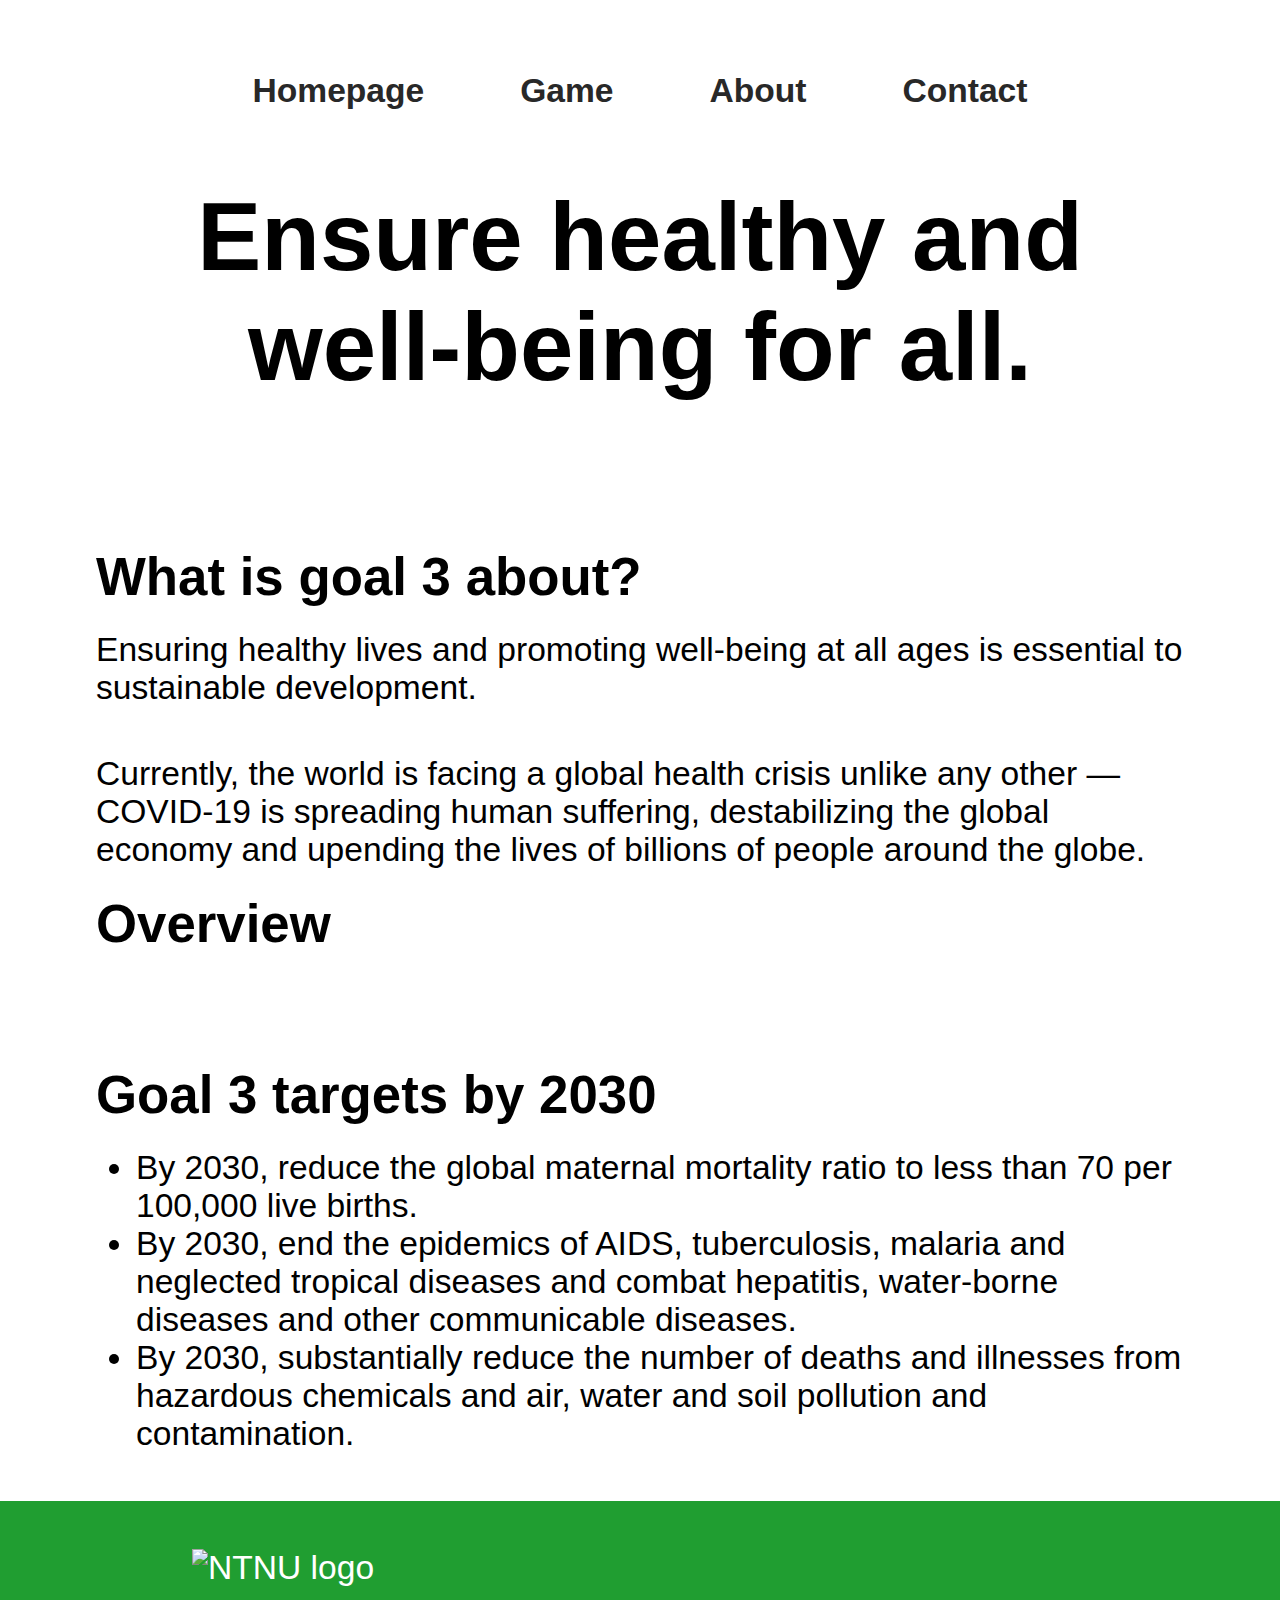
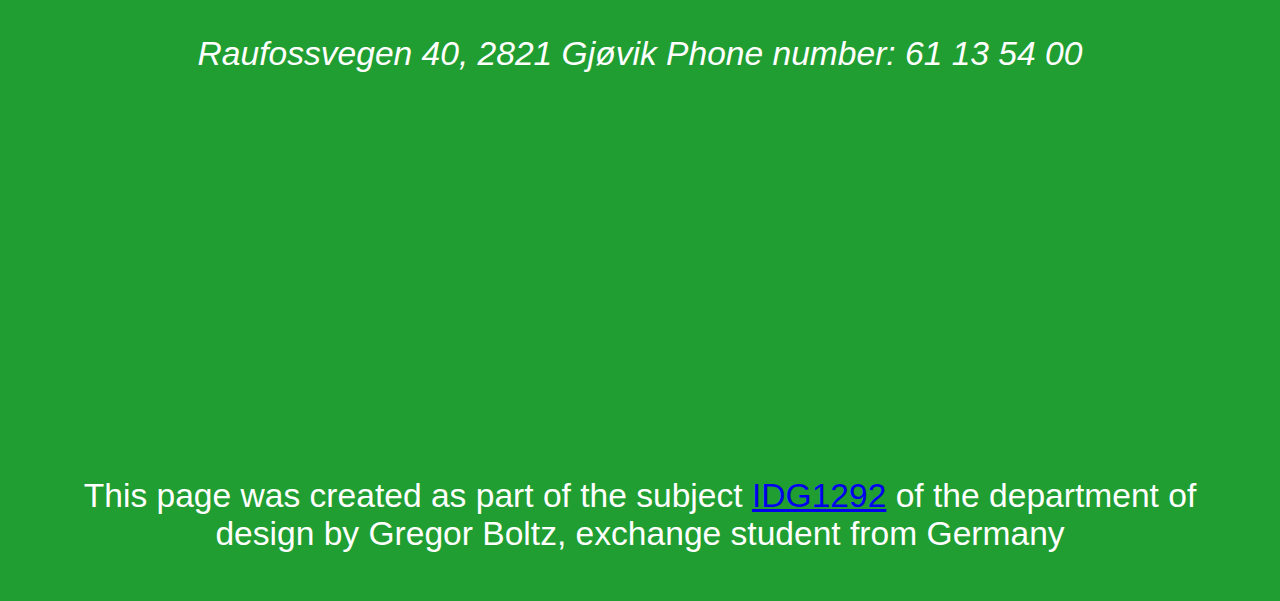
==== project/index.html @ 5f602559 "Updating footer, title and finishing game page" ====
<!DOCTYPE html>
<html>
    <head>
        <meta charset="utf-8">
        <meta http-equiv="X-UA-Compatible" content="IE=edge">
        <title>Homepage</title>
        <meta name="description" content="">
        <meta name="viewport" content="width=device-width, initial-scale=1">
        <link rel="stylesheet" href="style.css">
    </head>
    <body>
        <nav>
            <ul>
                <li><a href="contact.html">Contact</a></li>
                <li><a href="about.html">About</a></li>
                <li><a href="game.html">Game</a></li>
                <li><a href="index.html">Homepage</a></li>
            </ul>
        </nav>
        <header>
            <h1>Ensure healthy and well-being for all.</h1>
        </header>
        <main>
            <div>
                <h2>What is goal 3 about?</h2>
                <p>Ensuring healthy lives and promoting well-being at all ages is essential to sustainable development. </p>
            </div>
            <div>
                <p>Currently, the world is facing a global health crisis unlike any other — COVID-19 is spreading human suffering, 
                    destabilizing the global economy and upending the lives of billions of people around the globe. </p>
            </div>
            <div>
                <h2>Overview</h2>
                <img src="./assets/images/graphs.JPG" alt=""></img>
            </div>
            <div>
                <h2>Goal 3 targets by 2030</h2>
                <ul>
                    <li>By 2030, reduce the global maternal mortality ratio to less than 70 per 100,000 live births.</li>
                    <li>By 2030, end the epidemics of AIDS, tuberculosis, malaria and neglected tropical diseases and combat hepatitis, water-borne diseases and other communicable diseases.</li>
                    <li>By 2030, substantially reduce the number of deaths and illnesses from hazardous chemicals and air, water and soil pollution and contamination.</li>
                </ul>
            </div>
        </main>
        <footer>
            <img src="./assets/images/ntnu_logo.png" alt="NTNU logo"></img>
            <div>
                <address>Raufossvegen 40, 2821 Gjøvik Phone number: 61 13 54 00</adress>
            </div>
            <div class="mapWrapper">
                <iframe src="https://www.google.com/maps/embed?pb=!1m18!1m12!1m3!1d1947.0944295841487!2d10.670003516131723!3d60.78975008219342!2m3!1f0!2f0!3f0!3m2!1i1024!2i768!4f13.1!3m3!1m2!1s0x4641da125116b53d%3A0x7f477d01a45ed970!2sRaufossvegen%2040%2C%202821%20Gj%C3%B8vik!5e0!3m2!1sen!2sno!4v1637080911939!5m2!1sen!2sno" width="400" height="300" style="border:0;" allowfullscreen="" loading="lazy"></iframe>
            </div>
            <div>
                <p>This page was created as part of the subject <a href="https://www.ntnu.edu/studies/courses/IDG1292#tab=omEmnet" target="_blank">IDG1292</a> 
                    of the department of design by Gregor Boltz, exchange student from Germany</p>
            </div>
        </footer>
    </body>

</html>
---- project/style.css ----
/* importing font */
@font-face {
    font-family: lato;
    src: url('./assets/fonts/lato');
}

@font-face {
    font-family: openSans;
    src: url('./assets/fonts/openSans');
}

/* css code for screen size < 600px*/
/* general css */
html {
    font-size: 14px;
}

*{
    margin: 0;
}

body {
    font-family: 'Lato', sans-serif;
    font-size: 1.4em;
}

h1, h2, h3 {
        font-family: 'openSans-Bold', sans-serif;
    }

    h1 {
        font-size: 4rem;
        margin-bottom: 2rem;
    }

    h2 {
        font-size: 2.2rem;
        margin-bottom: 1rem;
    }

/* css code for navigation bar */
nav {
    margin: 1rem ;
    display: flex;
    justify-content: center;
}

nav ul {
    list-style-type: none;
    margin: 0;
    padding: 0;
    overflow: hidden;
  }
  
  nav li {
    float: right;
    list-style-type: none;
  }
  
  nav li a {
    font-family: 'openSans', sans-serif;
    font-weight: bold;
    display: block;
    color: #282828;
    text-align: center;
    text-decoration: none;
    padding: 2rem 2rem;
  }
  
  li a:hover:not(.active) {
    color: rgb(32, 158, 49);
    text-decoration:underline #282828;
  }

/* css code header  */
header {
    width: 85vw;
    height: auto;
    margin: auto;
    display: flex;
    justify-content: center;
    
    }

header > h1{
    font-size: 4rem;
    text-align: center;
    font-weight: 900;
}

/* css code main */
main {
    width:85vw;
    margin: 2rem auto;
    display: flex;
    flex-direction: column;
    text-align: left;
    justify-content: center;
    left: 0;
    right: 0;
}

main > div{
    margin: 2rem 0 0 0;
}

main div > img{
    max-width: 100%;
}

/* css code game page */
.game-explanation{
    display: flex;
    flex-direction: column;
    flex-wrap: wrap;
    text-align: center;
}

.game-explanation img{
    max-width: 100%;
    padding: 1rem;
}
/* switching maring of first explanation step for layout purpose */
 main > div:nth-child(3){
    margin: 1rem 0 0 0;
}

/* footer */
footer {
    background-color: rgb(32, 158, 49);
    max-width: 100%;
    margin: auto;
    color: #ffff;
    display: flex;
    flex-flow: row wrap;
    justify-content: center;
}

footer > img{
    width: 70%;
    height: auto;
    padding: 2rem;
}
footer > div{
    padding: 0 2rem 2rem 2rem;
    text-align: center;
}

.mapWrapper iframe {
    max-width: 80vh;
    max-height: auto;
}
footer > * {
    margin: 0 auto;
}

/* css code for screens 600px and bigger */
@media screen and (min-width: 600px) {
    /* general css rulese */
    html {
        font-size: 24px;
    }

    footer {
        flex-flow: column nowrap;
    }
}
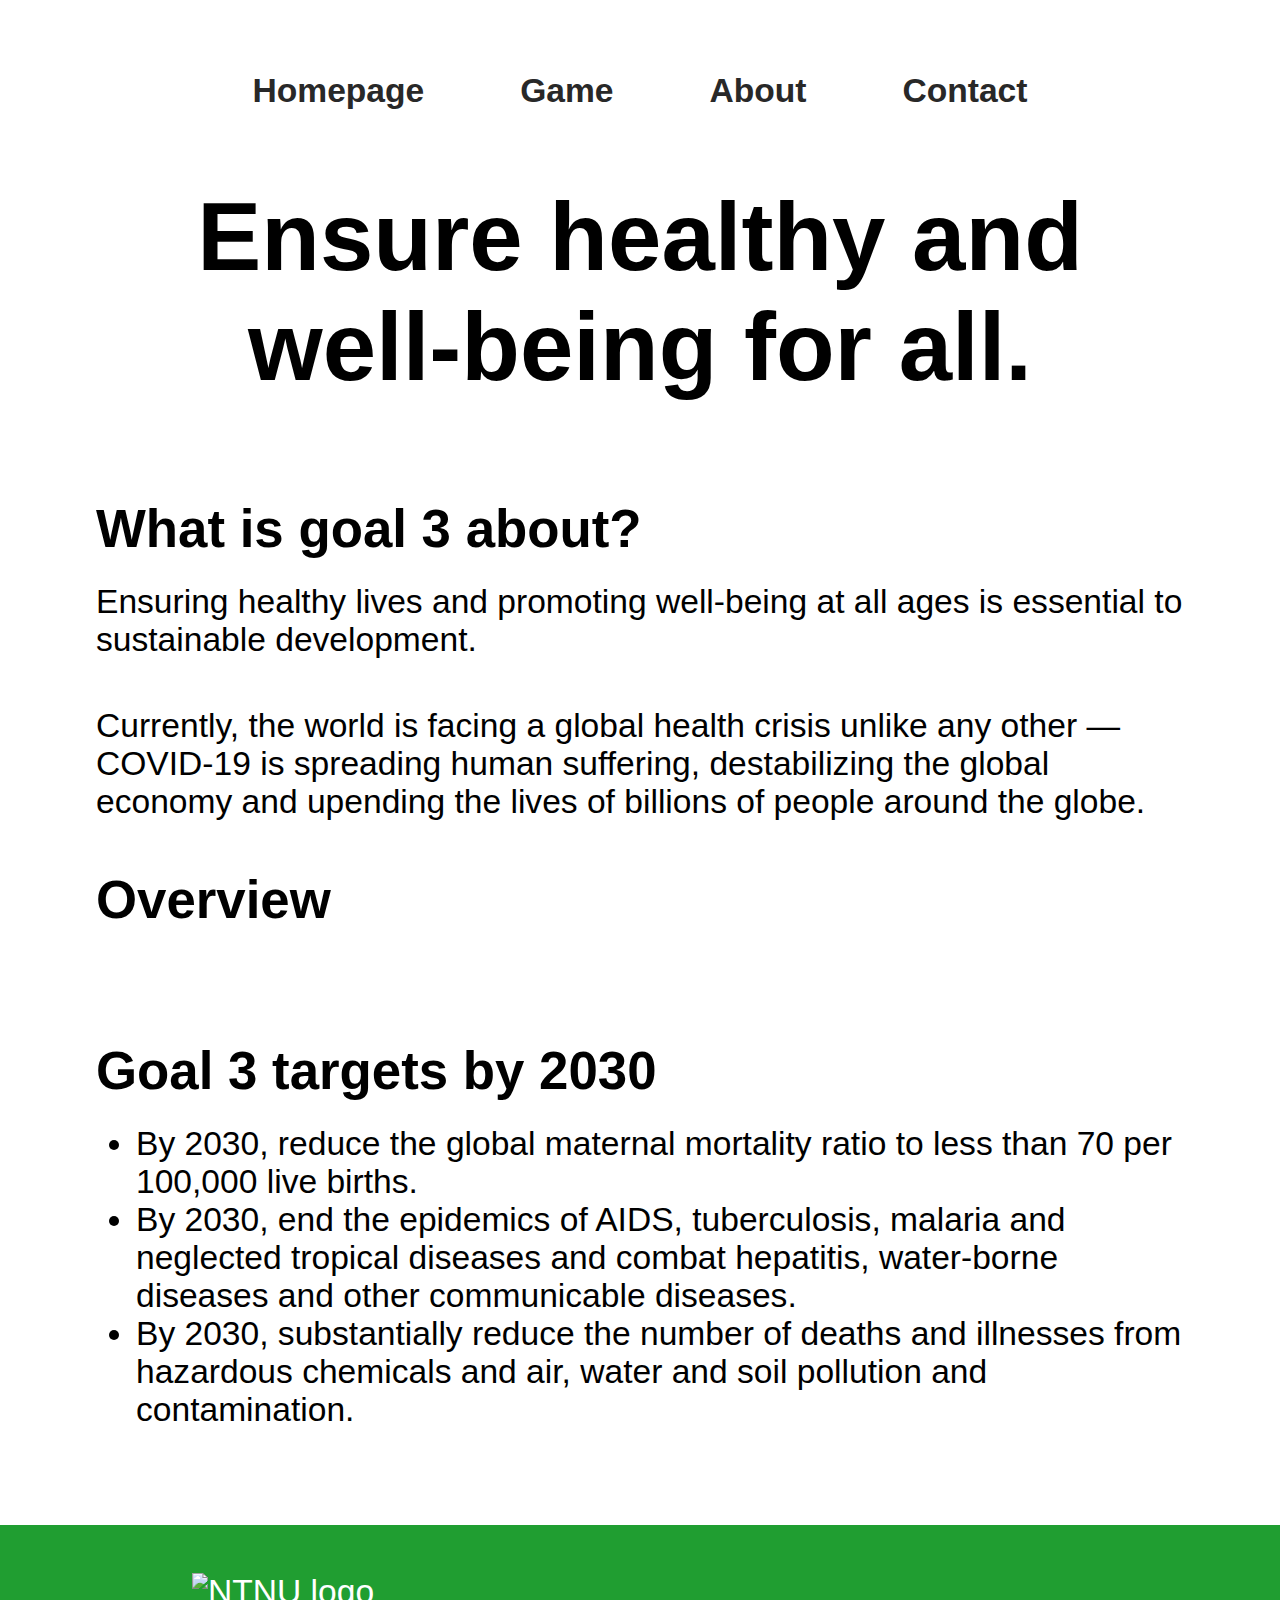
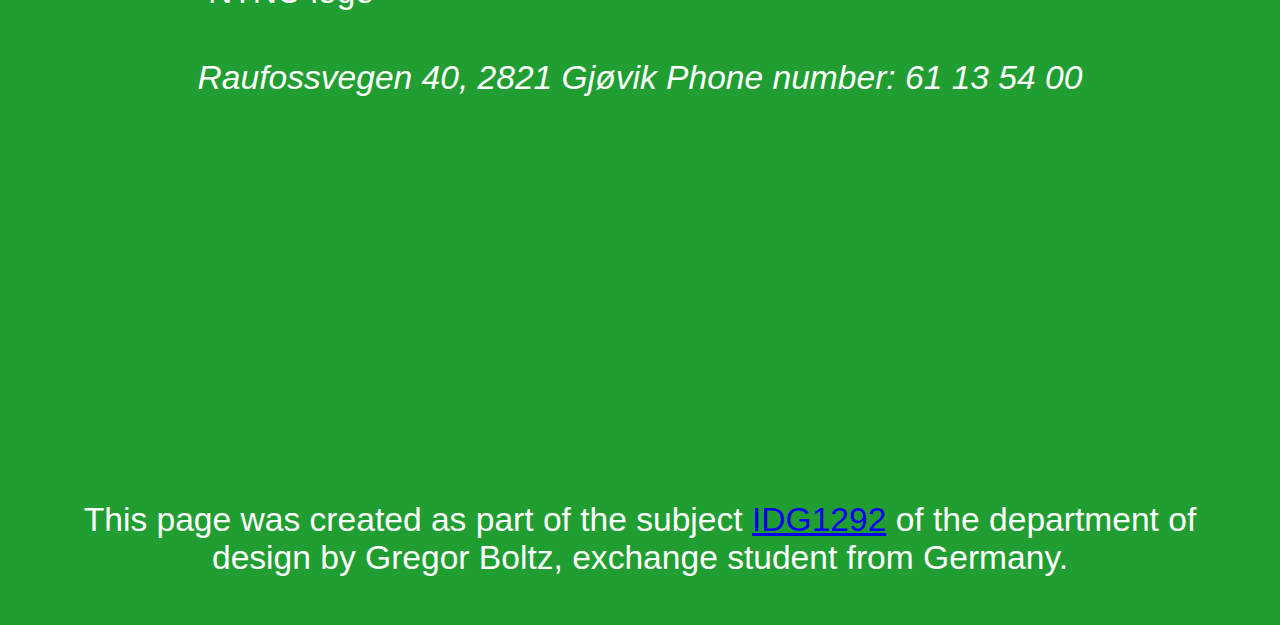
==== commit 2a7a4d42: "Merge branch 'contact-page' into main" ====
--- a/project/index.html
+++ b/project/index.html
@@ -52,7 +52,7 @@
             </div>
             <div>
                 <p>This page was created as part of the subject <a href="https://www.ntnu.edu/studies/courses/IDG1292#tab=omEmnet" target="_blank">IDG1292</a> 
-                    of the department of design by Gregor Boltz, exchange student from Germany</p>
+                    of the department of design by Gregor Boltz, exchange student from Germany.</p>
             </div>
         </footer>
     </body>
--- a/project/style.css
+++ b/project/style.css
@@ -36,6 +36,7 @@
     h2 {
         font-size: 2.2rem;
         margin-bottom: 1rem;
+        font-weight: 800;
     }
 
 /* css code for navigation bar */
@@ -101,11 +102,12 @@
 }
 
 main > div{
-    margin: 2rem 0 0 0;
+    margin: 0 0 2rem 0;
 }
 
 main div > img{
     max-width: 100%;
+    padding-bottom: 1rem;
 }
 
 /* css code game page */
@@ -120,10 +122,56 @@
     max-width: 100%;
     padding: 1rem;
 }
-/* switching maring of first explanation step for layout purpose */
+/* switching maring of first explanation step for layout purpose
  main > div:nth-child(3){
     margin: 1rem 0 0 0;
-}
+} */
+
+/* css code about page */
+
+/* css code contact page */
+main > form{
+    display: flex;
+    flex-direction: column;
+    gap: 1rem;
+    font-weight: 700;
+}
+
+main form > textarea{
+    width: 100%;
+    height: auto;
+    padding: 1rem;
+    box-sizing: border-box;
+    border: 0.2rem solid #ccc;
+    border-radius: 0.3rem;
+    background-color: #f8f8f8;
+    
+}
+main form > input[type=text], select {
+    width: 100%;
+    padding: 1rem;
+    margin: 1rem 0;
+    display: inline-block;
+    border: 0.2rem solid #ccc;
+    border-radius: 0.3rem;
+    box-sizing: border-box;
+}
+
+main form > input[type=submit] {
+    width: 100%;
+    height: 3rem;
+    background-color: rgb(32, 158, 49);
+    color: white;
+    margin: 1rem 0;
+    border: none;
+    border-radius: 0.3rem;
+    cursor: pointer;
+  }
+
+/* changing color of button when hovered */
+  main form > input[type=submit]:hover {
+    background-color: rgb(18, 88, 27);
+  }
 
 /* footer */
 footer {
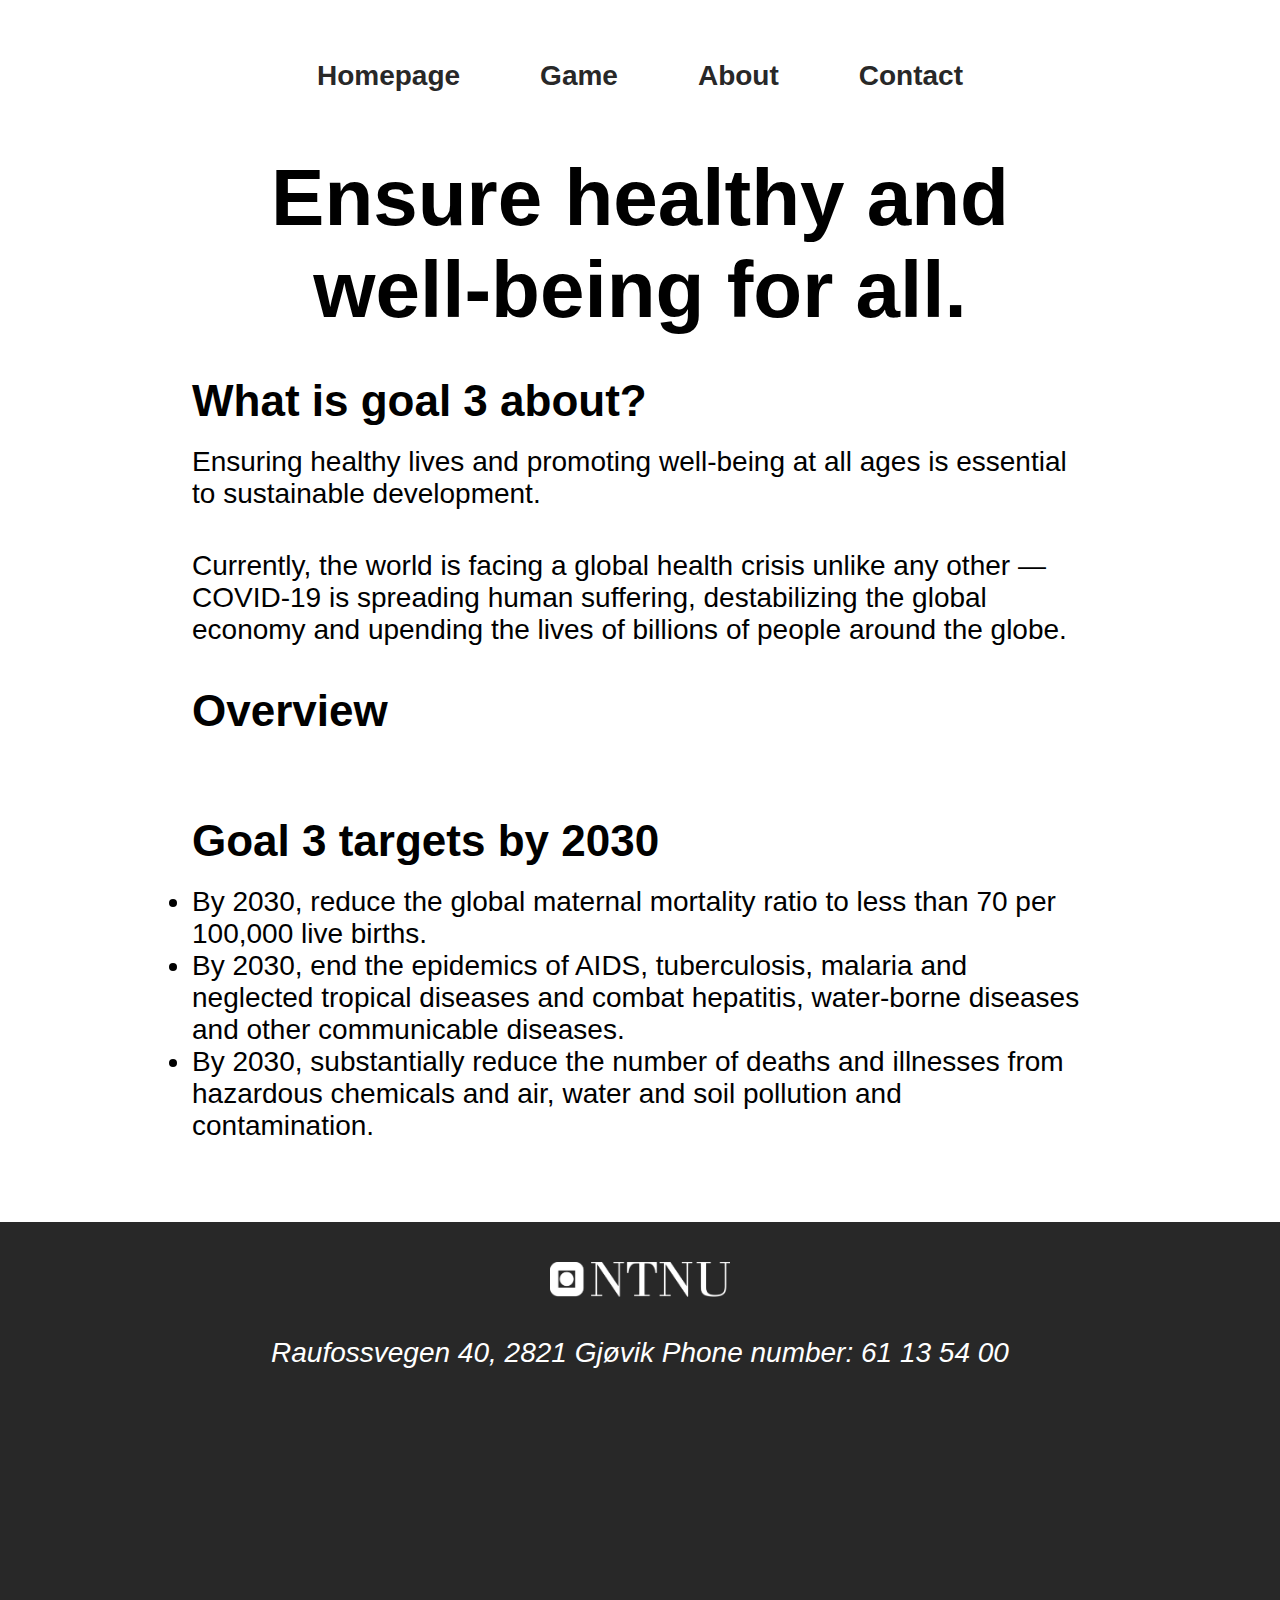
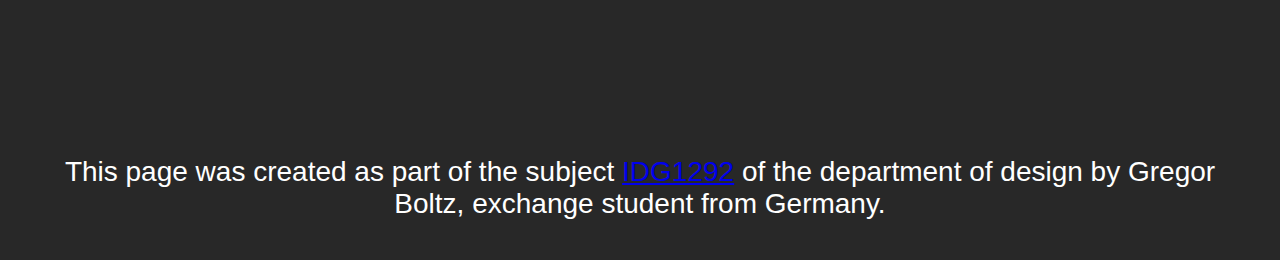
==== commit c803cb99: "finish responsive design" ====
--- a/project/index.html
+++ b/project/index.html
@@ -21,19 +21,19 @@
             <h1>Ensure healthy and well-being for all.</h1>
         </header>
         <main>
-            <div>
+            <div class="article">
                 <h2>What is goal 3 about?</h2>
                 <p>Ensuring healthy lives and promoting well-being at all ages is essential to sustainable development. </p>
             </div>
-            <div>
+            <div class="article">
                 <p>Currently, the world is facing a global health crisis unlike any other — COVID-19 is spreading human suffering, 
                     destabilizing the global economy and upending the lives of billions of people around the globe. </p>
             </div>
-            <div>
+            <div class="article">
                 <h2>Overview</h2>
                 <img src="./assets/images/graphs.JPG" alt=""></img>
             </div>
-            <div>
+            <div class="article">
                 <h2>Goal 3 targets by 2030</h2>
                 <ul>
                     <li>By 2030, reduce the global maternal mortality ratio to less than 70 per 100,000 live births.</li>
--- a/project/style.css
+++ b/project/style.css
@@ -26,18 +26,28 @@
 
 h1, h2, h3 {
         font-family: 'openSans-Bold', sans-serif;
-    }
-
-    h1 {
-        font-size: 4rem;
-        margin-bottom: 2rem;
-    }
-
-    h2 {
-        font-size: 2.2rem;
-        margin-bottom: 1rem;
-        font-weight: 800;
-    }
+}
+
+h1 {
+    font-size: 4rem;
+    margin-bottom: 2rem;
+}
+
+h2 {
+    font-size: 2.2rem;
+    margin-bottom: 1rem;
+    font-weight: 800;
+}
+
+/* css code for articles - that shouldn't be rows */
+.article{
+    display: flex;
+    flex-direction: column;
+    flex-wrap: wrap;
+    text-align: center;
+    padding-left: 0;
+}
+
 
 /* css code for navigation bar */
 nav {
@@ -80,7 +90,6 @@
     margin: auto;
     display: flex;
     justify-content: center;
-    
     }
 
 header > h1{
@@ -92,13 +101,11 @@
 /* css code main */
 main {
     width:85vw;
-    margin: 2rem auto;
+    margin: 0 auto 2rem auto;
     display: flex;
     flex-direction: column;
     text-align: left;
     justify-content: center;
-    left: 0;
-    right: 0;
 }
 
 main > div{
@@ -108,6 +115,9 @@
 main div > img{
     max-width: 100%;
     padding-bottom: 1rem;
+    object-fit: contain;
+    display: flex;
+    justify-content: center;
 }
 
 /* css code game page */
@@ -122,10 +132,7 @@
     max-width: 100%;
     padding: 1rem;
 }
-/* switching maring of first explanation step for layout purpose
- main > div:nth-child(3){
-    margin: 1rem 0 0 0;
-} */
+
 
 /* css code about page */
 
@@ -166,6 +173,7 @@
     border: none;
     border-radius: 0.3rem;
     cursor: pointer;
+    font-weight: 900;
   }
 
 /* changing color of button when hovered */
@@ -175,7 +183,7 @@
 
 /* footer */
 footer {
-    background-color: rgb(32, 158, 49);
+    background-color: #282828;
     max-width: 100%;
     margin: auto;
     color: #ffff;
@@ -185,7 +193,8 @@
 }
 
 footer > img{
-    width: 70%;
+    width: 100%;
+    max-width: 20vh;
     height: auto;
     padding: 2rem;
 }
@@ -202,14 +211,61 @@
     margin: 0 auto;
 }
 
-/* css code for screens 600px and bigger */
+/* css code for screens 600px and bigger*/
 @media screen and (min-width: 600px) {
+
+    /* general css rules */
+    html {
+        font-size: 16px;
+    }
+
+    header, main{
+        width: 80vw;
+    }
+
+    footer{
+        display: flex;
+        flex-flow: column wrap;
+        justify-content: center;
+    }
+}
+/* css code for screens 960px and bigger */
+@media screen and (min-width: 960px) {
+    
     /* general css rulese */
     html {
-        font-size: 24px;
-    }
-
-    footer {
-        flex-flow: column nowrap;
-    }
+        font-size: 20px;
+    }
+
+    header, main{
+        width: 70vw;
+    }
+
+    .article > p, h2, ul{
+        text-align: left;
+        padding-left: 0;
+    }
+
+    /* css code game page */
+    /* css code for images & text in the same row */
+    main > div{
+        display: flex;
+        flex-direction: row;
+    }
+    main div >p {
+        padding-left: 2rem;
+        display: flex;
+        justify-content: flex-end;
+    }   
+    
+    .about-article{
+        display: flex;
+        flex-direction: column;
+        flex-wrap: wrap;
+    }
+
+    .about-article > p{
+        padding-left: 0;
+    }
+
 }